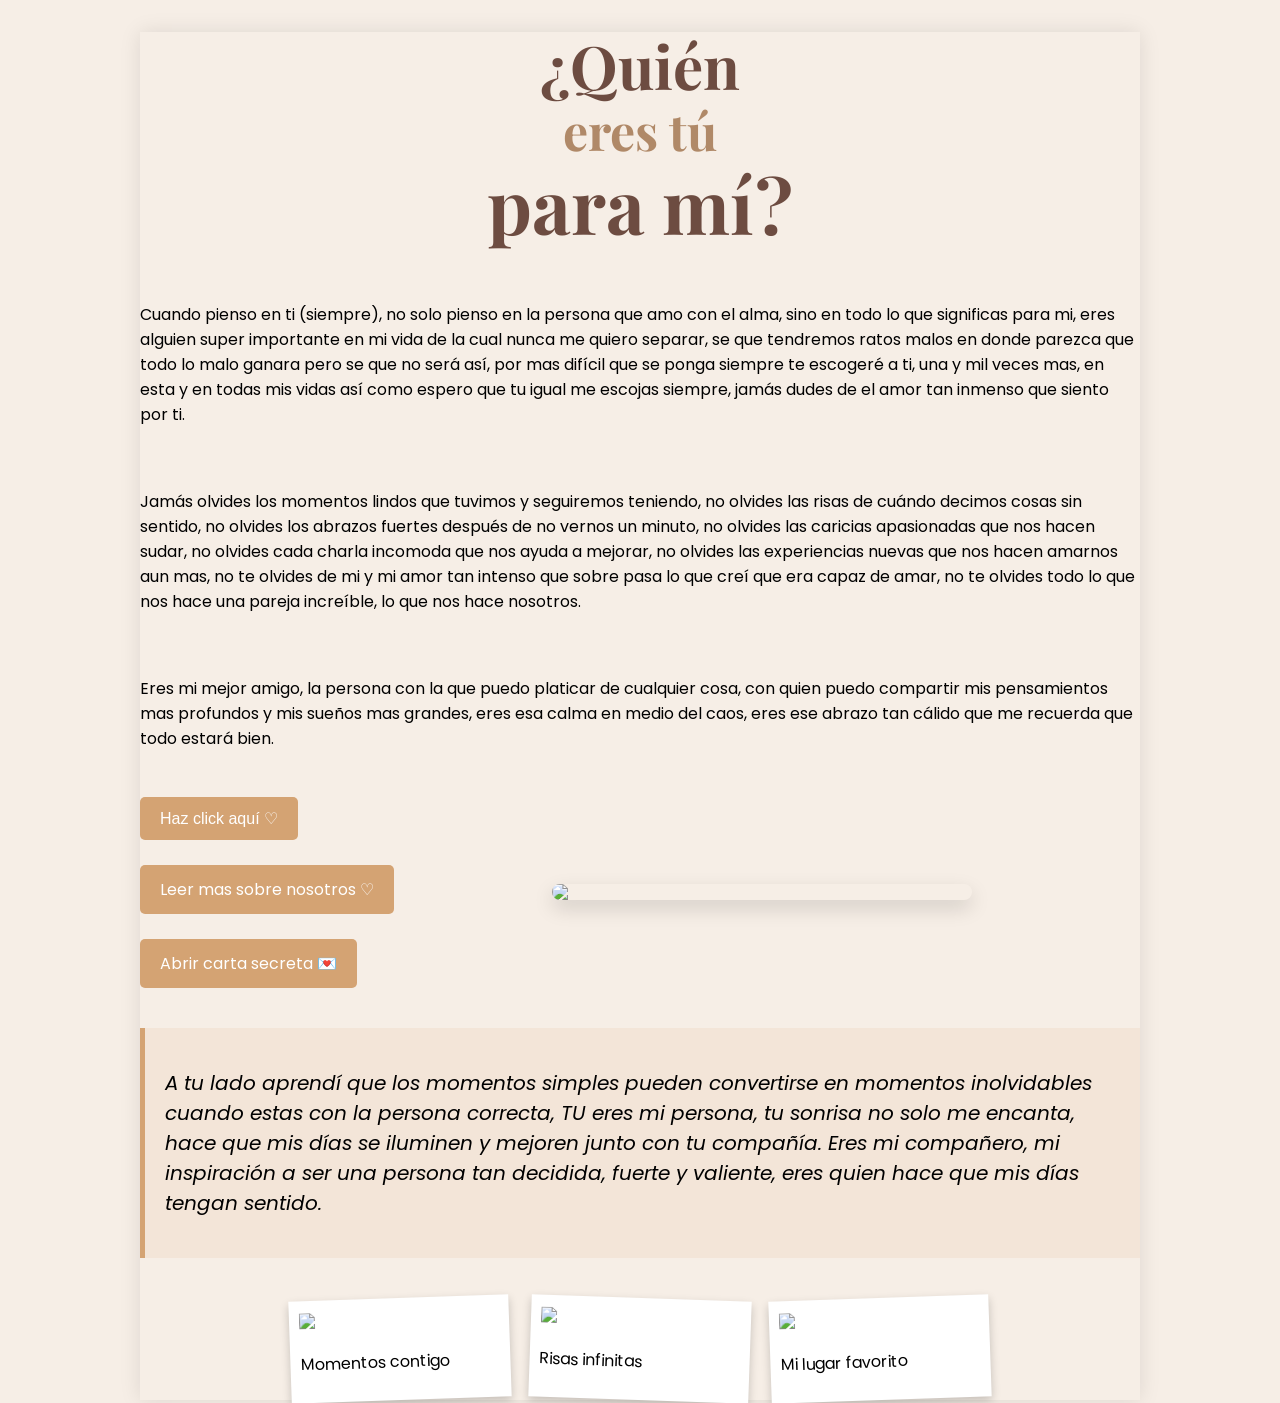
==== index.html @ bafa250d "Add files via upload" ====
<!DOCTYPE html>
<html lang="es">
<head>
<meta charset="UTF-8">
<title>H & G </title>
<link rel="stylesheet" href="estilos.css">

<link
href="https://fonts.googleapis.com/css2
?family=Playfair+Display:wght@500&family=
Poppins:wght@300&display=swap"
rel="stylesheet">

<link
href="https://fonts.googleapis.com/css2
?family=Playfair+Display:wght@500&family=
Poppins:wght@300&family=Great+Vibes&
display=swap" rel="stylesheet">
</head>

<body>

<div class="revista">

<h1 class="titulo-revista">
<span class="quien">¿Quién</span>
<span class="eres">eres tú</span>
<span class="para">para mí?</span>
</h1>

<section class="pagina">

<div class="linea-decorativa"></div>

<p>
Cuando pienso en ti (siempre), no solo pienso en la persona que amo con el alma, sino en todo lo que significas para mi, eres alguien super importante en mi vida de la cual nunca me quiero separar, se que tendremos ratos malos en donde parezca que todo lo malo ganara pero se que no será así, por mas difícil que se ponga siempre te escogeré a ti, una y mil veces mas, en esta y en todas mis vidas así como espero que tu igual me escojas siempre, jamás dudes de el amor tan inmenso que siento por ti.
</p>

<p>
Jamás olvides los momentos lindos que tuvimos y seguiremos teniendo, no olvides las risas de cuándo decimos cosas sin sentido, no olvides los abrazos fuertes después de no vernos un minuto, no olvides las caricias apasionadas que nos hacen sudar, no olvides cada charla incomoda que nos ayuda a mejorar, no olvides las experiencias nuevas que nos hacen amarnos aun mas, no te olvides de mi y mi amor tan intenso que sobre pasa lo que creí que era capaz de amar, no te olvides todo lo que nos hace una pareja increíble, lo que nos hace nosotros.
</p>

<p>
Eres mi mejor amigo, la persona con la que puedo platicar de cualquier cosa, con quien puedo compartir mis pensamientos mas profundos y mis sueños mas grandes, eres esa calma en medio del caos, eres ese abrazo tan cálido que me recuerda que todo estará bien.
</p>

<div class="botones">

<button onclick="mensaje()">Haz click aquí ♡</button>

<br><br>

<a href="historia.html"
class="boton-link">
Leer mas sobre nosotros ♡
</a>

<br><br>

<a href="carta.html" class="boton-link">
Abrir carta secreta 💌
</a>

</div>

<div class="imagen">
<img src="imagenes/foto1.jpg">
</div>

</section>

<section class="frase">

<p>
A tu lado aprendí que los momentos simples pueden convertirse en momentos inolvidables cuando estas con la persona correcta, TU eres mi persona, tu sonrisa no solo me encanta, hace que mis días se iluminen y mejoren junto con tu compañía. Eres mi compañero, mi inspiración a ser una persona tan decidida, fuerte y valiente, eres quien hace que mis días tengan sentido.
</p>

</section>

<section class="galeria">

<div class="polaroid">
<img src="imagenes/foto2.jpg">
<p>Momentos contigo</p>
</div>

<div class="polaroid">
<img src="imagenes/foto3.jpg">
<p>Risas infinitas</p>
</div>

<div class="polaroid">
<img src="imagenes/foto4.jpg">
<p>Mi lugar favorito</p>
</div>

</section>

<script>
function mensaje(){
alert("Eres el amor de esta y todas mis vidas, gracias por darme todo de ti siempre, gracias por hacerme tan feliz siempre, eres el mejor novio jamás lo dudes precioso, eres guapísimo y me encantas, tamo tamo 🌹.");
}
</script>

</body>
</html>
---- estilos.css ----
body{
background:#f6eee6;
font-family:'Poppins', sans-serif;
margin:0;
padding:0;
}

.revista{
width:90%;
max-width:1000px;
margin:auto;
background:#f6eee6;
paddind:60px 80px;
box-shadow:0 0 20px rgba(0,0,0,0.1);
margin-top:30px;
}

h1{
font-family:'Playfair Display', serif;
font-size:48px;
color:#6d4c41;
text-align:center;
}

.subtitulo{
text-align:center;
color:#a1887f;
}

.pagina{
display:flex;
gap:30px;
align-items:center;
flex-wrap:wrap;
}

.texto{
flex:1;
font-size:18px;
line-height:1.6;
margin-left:40px;
margin-right:40px;
max-width:500px;
}

.imagen img{
width:100%;
max-width:420px;
height:auto;
border-radius:10px;
box-shadow:0 8px 20px rgba(0,0,0,0.15);
}


.frase{
margin:40px 0;
padding:20px;
background:#f3e5d8;
border-left:5px solid #d4a373;
font-style:italic;
font-size:20px;
}

.galeria{
display:flex;
gap:20px;
justify-content:center;
margin-top:30px;
}

/* estilo polaroid */

.polaroid{
background:white;
padding:10px;
box-shadow:0 4px 10px rgba(0,0,0,0.2);
width:200px;
text-aling:center;
transform:rotate(-2deg);
transition;0.3s;
}

.polaroid:nth-child(2){
transform:rotate(2deg);
}

.polaroid img{
width:100%;
}

.polaroid:hover{
transform:scale(1.05);
}

/* botones */

button{
background:#d4a373;
color:white;
border:none;
padding:12px 20px;
font-size:16px;
cursor:pointer;
border-radius:5px;
}

button:hover{
background:#b08968;
}

.boton-link{
display:inline-block;
background:#d4a373;
color:white;
padding:12px 20px;
text-decoration:none;
border-radius:5px;
}

.boton-link:hover{
background:#b08968;
}

button:hover,
.boton-link:hover{
background:#b08968;
transform:translateY(-4px);
box-shadow:0 8px 18px rgba(0,0,0,0.25);
}

/* animación pasar página */

.pagina-animada{
animation:pasarPagina 0.6s ease;
}

@keyframes pasarPagina{
from{
opacity:0;
transform:translateX(80px);
}
to{
opacity:1;
transform:translateX(0);
}
}

.imagen{
flex:1;
display:flex;
justify-content:center;
padding-right:40px;
}


.titulo-revista{
text-align:center;
line-height:1.1;
margin-bottom:10px;
}

.quien{
display:block;
font-size:60px;
font-family:'Playfair Display', serif;
color:#6d4c41;
}

.eres{
display:block;
font-size:50px;
font.family:'Great Vibes', cursive;
color:#b08968;
margin-top:5px;
}

.para{
display:block;
font-size:75px;
font-family:'Playfair Display', serif;
color:#6d4c41;
margin-top:5px;
}
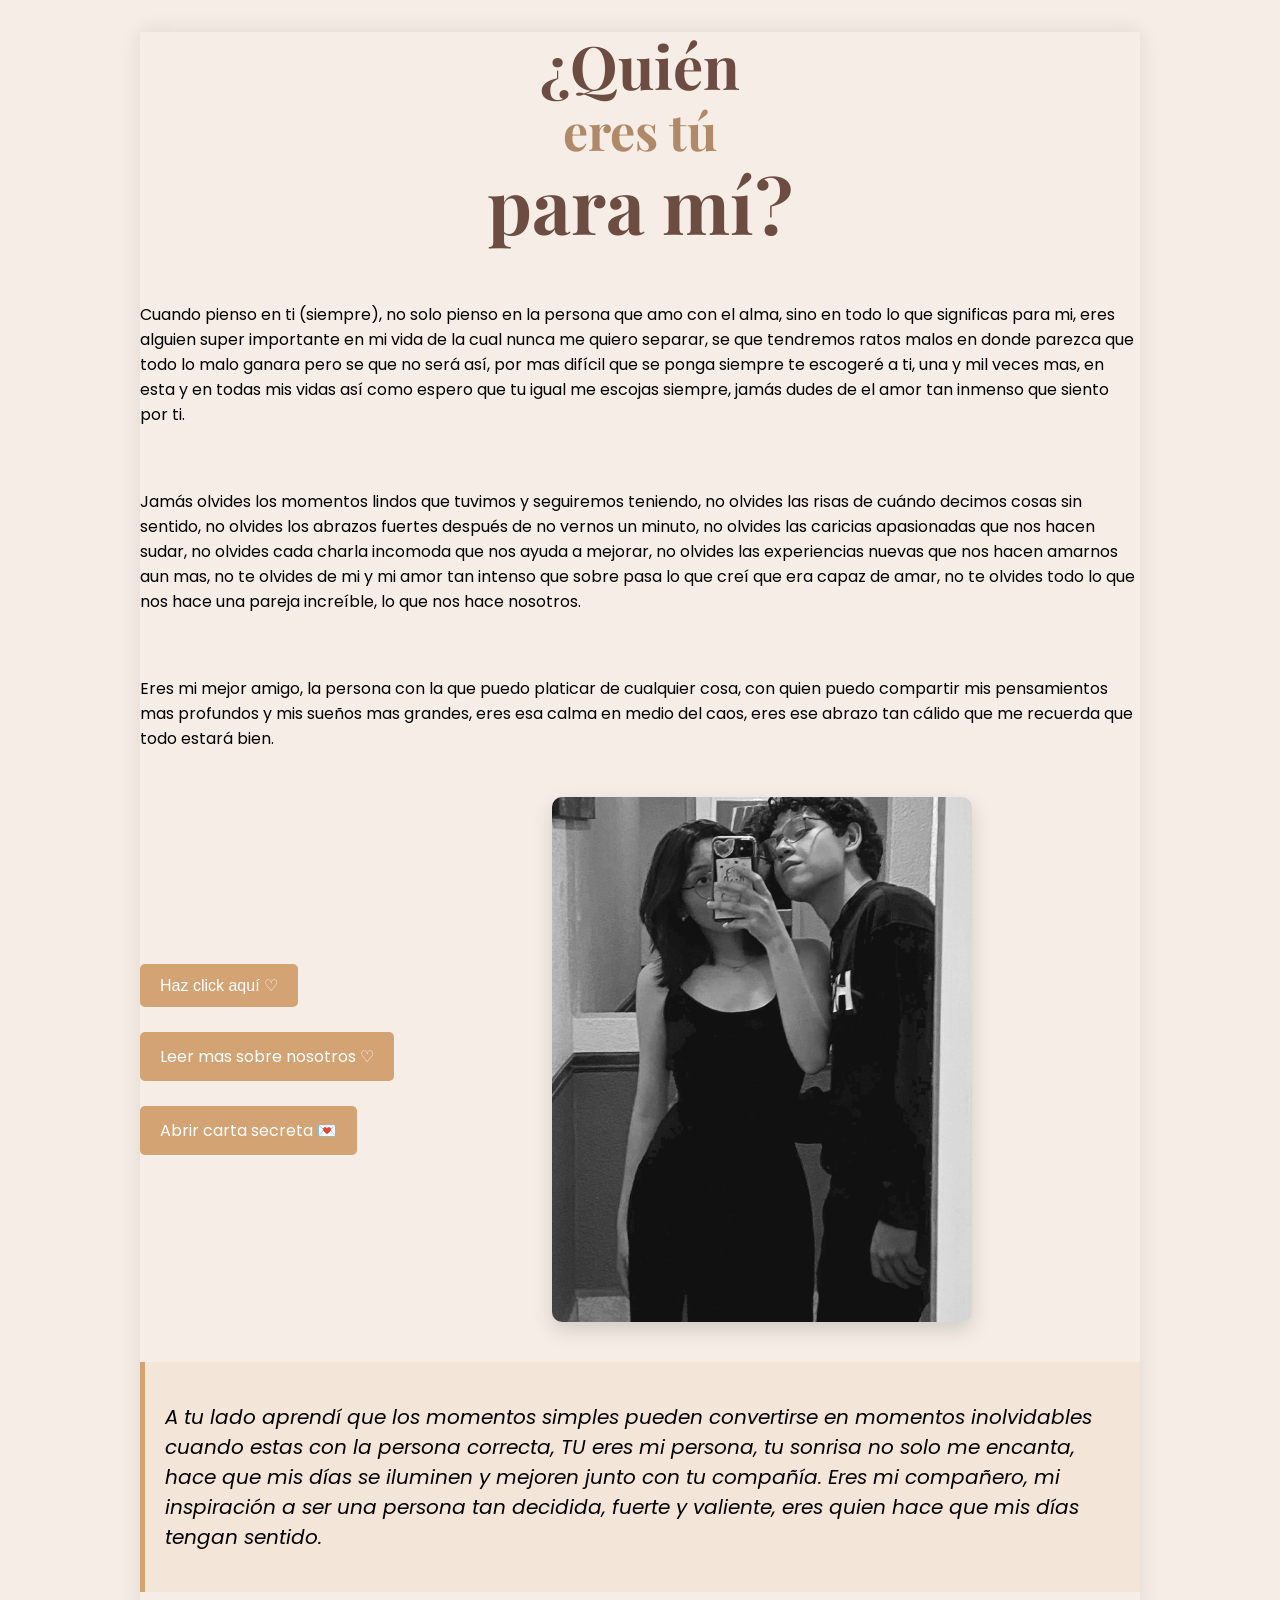
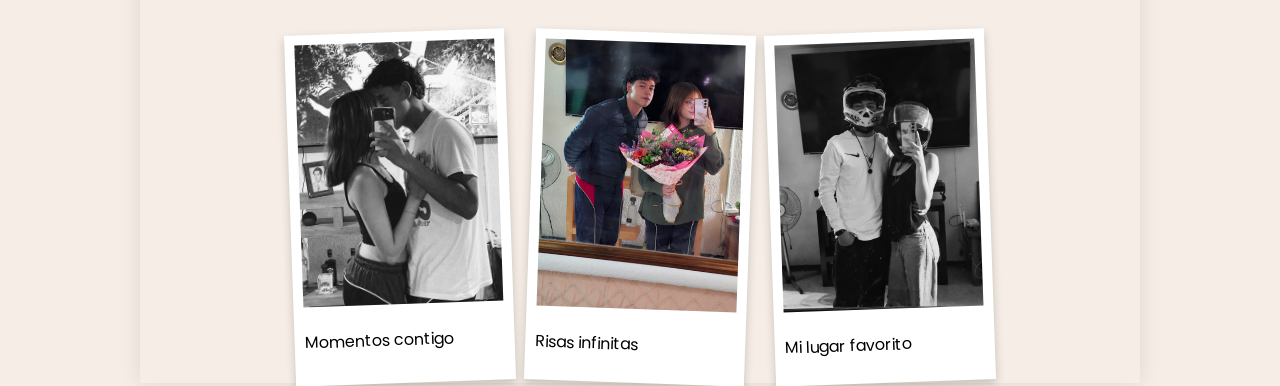
==== commit 7f972040: "Fix HTML encoding and add favicon link" ====
--- a/index.html
+++ b/index.html
@@ -3,6 +3,8 @@
 <head>
 <meta charset="UTF-8">
 <title>H & G </title>
+<link rel="icon" type="image/png"
+    href="icono.png">
 <link rel="stylesheet" href="estilos.css">
 
 <link
@@ -104,3 +106,4 @@
 
 </body>
 </html>
+
